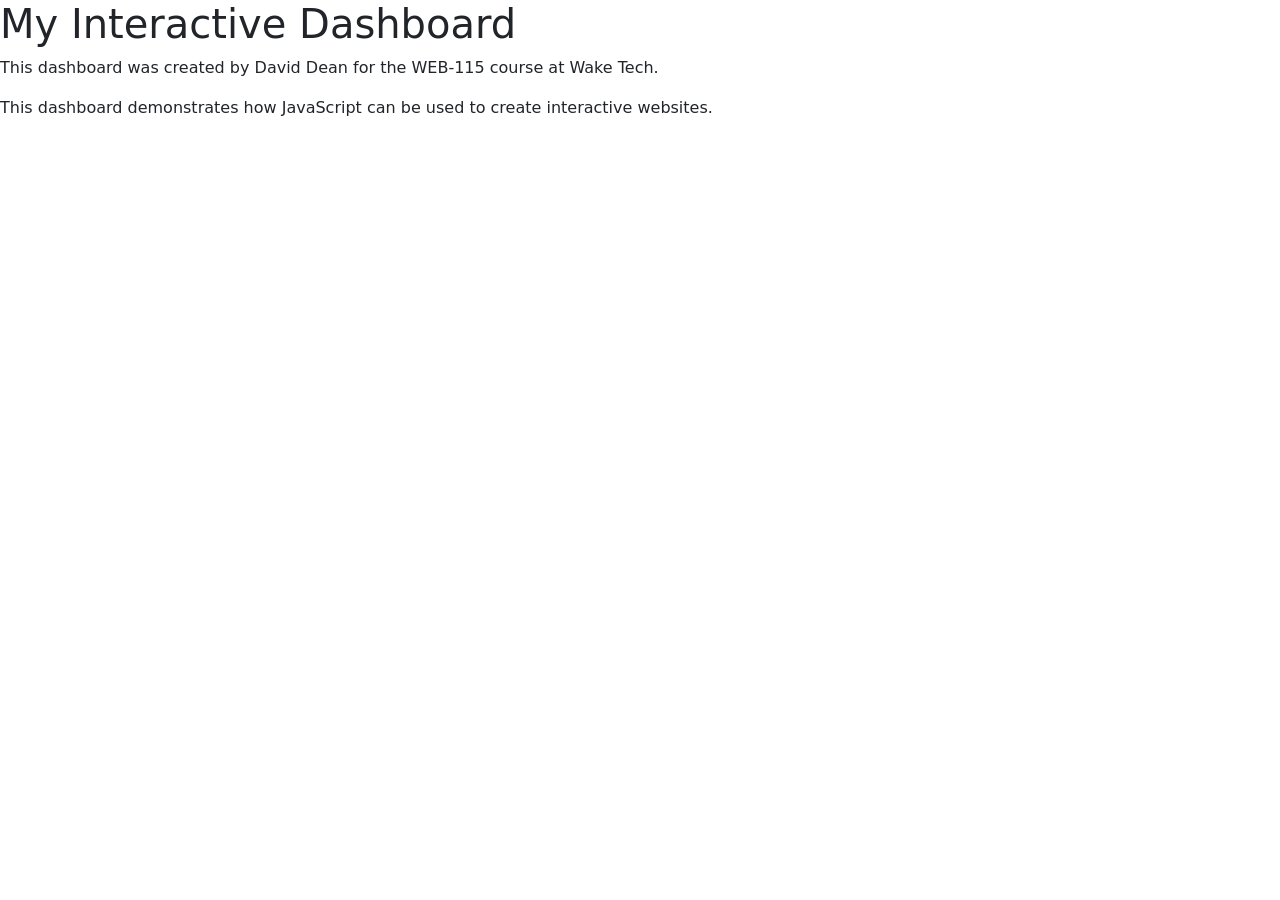
==== index.html @ 747dcf41 "Initial HTML, CSS and JavaScript code." ====
<!DOCTYPE html>
<html lang="en">
<head>
    <meta charset="UTF-8">
    <meta name="viewport" content="width=device-width, initial-scale=1.0">
    <meta name="description" content="My Interactive Dashboard">
    <title>My Interactive Dashboard</title>

    <link rel="stylesheet" href="css/style.css">

    <!-- External JavaScript -->
    <script defer src="js/script.js"></script>

    <!-- Bootstrap -->
    <link href="https://cdn.jsdelivr.net/npm/bootstrap@5.3.8/dist/css/bootstrap.min.css"
          rel="stylesheet"
          integrity="sha384-sRIl4kxILFvY47J16cr9ZwB07vP4J8+LH7qKQnuqkuIAvNWLzeN8tE5YBujZqJLB"
          crossorigin="anonymous">

    <script defer
            src="https://cdn.jsdelivr.net/npm/bootstrap@5.3.8/dist/js/bootstrap.bundle.min.js"
            integrity="sha384-FKyoEForCGlyvwx9Hj09JcYn3nv7wiPVlz7YYwJrWVcXK/BmnVDxM+D2scQbITxI"
            crossorigin="anonymous"></script>
</head>

<body>

    <header>
        <h1>My Interactive Dashboard</h1>
    </header>

    <p>
        This dashboard was created by David Dean for the WEB-115 course at Wake Tech.
    </p>

    <script>
        document.write("This dashboard demonstrates how JavaScript can be used to create interactive websites.");
    </script>

    <!-- The <noscript> is for web browsers with JavaScript rendering disabled. -->
    <noscript>
        Unfortunately, your web browser does not support JavaScript.
    </noscript>

    <div class="container">
        <div class="row">
            <!-- Dashboard Content -->
        </div>
    </div>

</body>
</html>
---- css/style.css ----
body {
    background-color: #f0f8ff;
    font-family: Arial, sans-serif;
}

h1 {
    font-size: 2.5rem;
    margin-bottom: 20px;
}
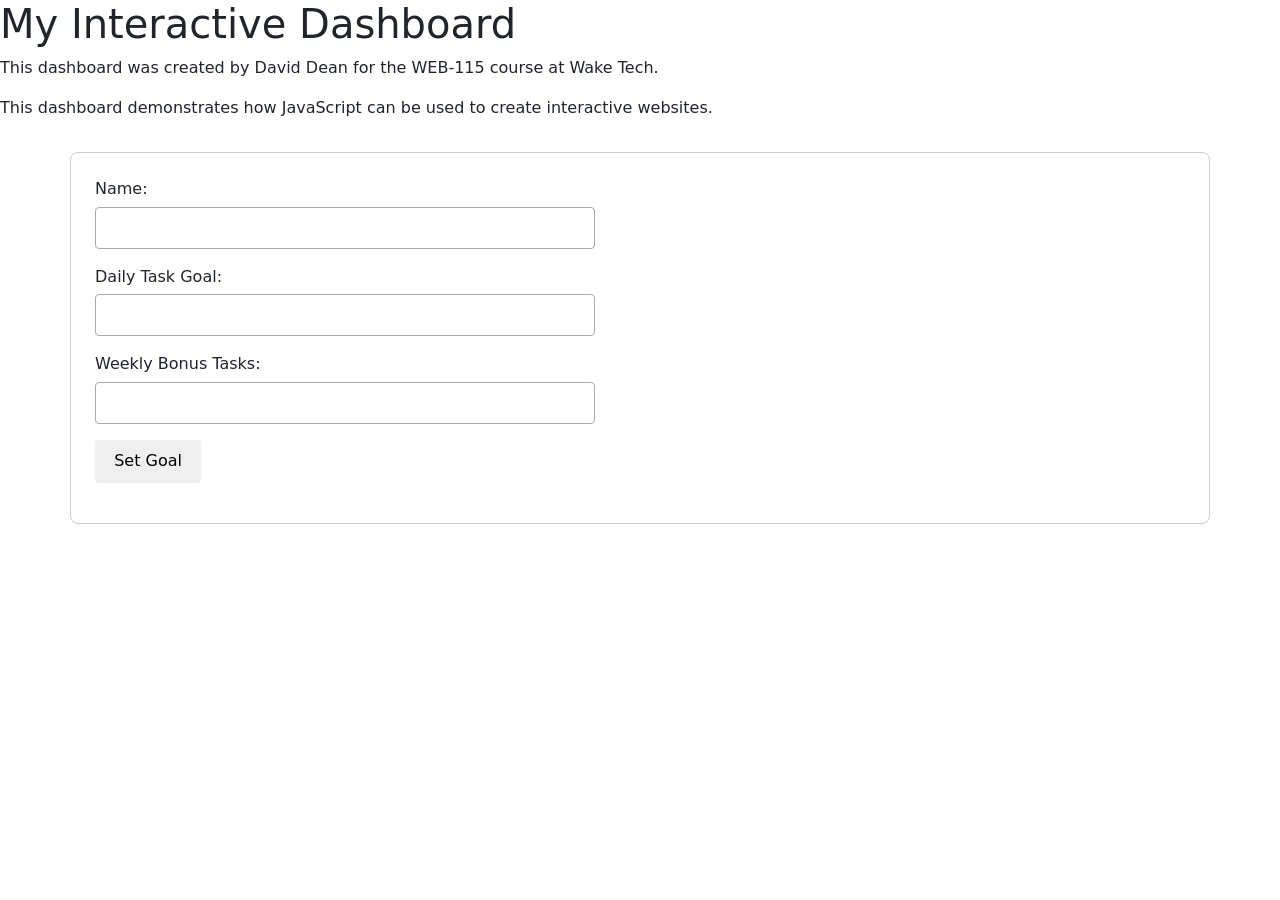
==== commit 12ba5e32: "Updated bad code from Mod 3. Removed unused files/scripts." ====
--- a/index.html
+++ b/index.html
@@ -8,8 +8,15 @@
 
     <link rel="stylesheet" href="css/style.css">
 
-    <!-- External JavaScript -->
-    <script defer src="js/script.js"></script>
+    <style>
+        .form-group { display: flex; flex-direction: column; gap: 0.35rem; }
+        .form-group input { padding: 0.5rem; border: 1px solid #aaa; border-radius: 4px; }
+        #weekly-tasks { margin-top: 2rem; padding: 1.5rem; border: 1px solid #ccc; border-radius: 8px; }
+        #weekly-goal-form { display: flex; flex-direction: column; gap: 1rem; max-width: 500px; }
+        #goal-btn { width: fit-content; padding: 0.6rem 1.2rem; border: none; border-radius: 4px; cursor: pointer; }
+        #goal-message { margin-top: 1rem; font-weight: 600; }
+    </style>
+
 
     <!-- Bootstrap -->
     <link href="https://cdn.jsdelivr.net/npm/bootstrap@5.3.8/dist/css/bootstrap.min.css"
@@ -44,7 +51,27 @@
 
     <div class="container">
         <div class="row">
-            <!-- Dashboard Content -->
+            <div class="col" id="weekly-tasks">
+                <script src="js\task-manager.js"></script>
+
+                <form id="weekly-goal-form">
+                    <div class="form-group">
+                        <label for="name">Name:</label>
+                        <input type="text" id="name" name="name" required>
+                    </div>
+                    <div class="form-group">
+                        <label for="daily-goal">Daily Task Goal:</label>
+                        <input type="number" id="daily-goal" name="daily-goal" min="0" required>
+                    </div>
+                    <div class="form-group">
+                        <label for="weekly-bonus">Weekly Bonus Tasks:</label>
+                        <input type="number" id="weekly-bonus" name="weekly-bonus" min="0" required>
+                    </div>
+                    <button type="submit" id="goal-btn">Set Goal</button>
+                </form>
+
+                <p id="goal-message"></p>
+            </div>
         </div>
     </div>
 
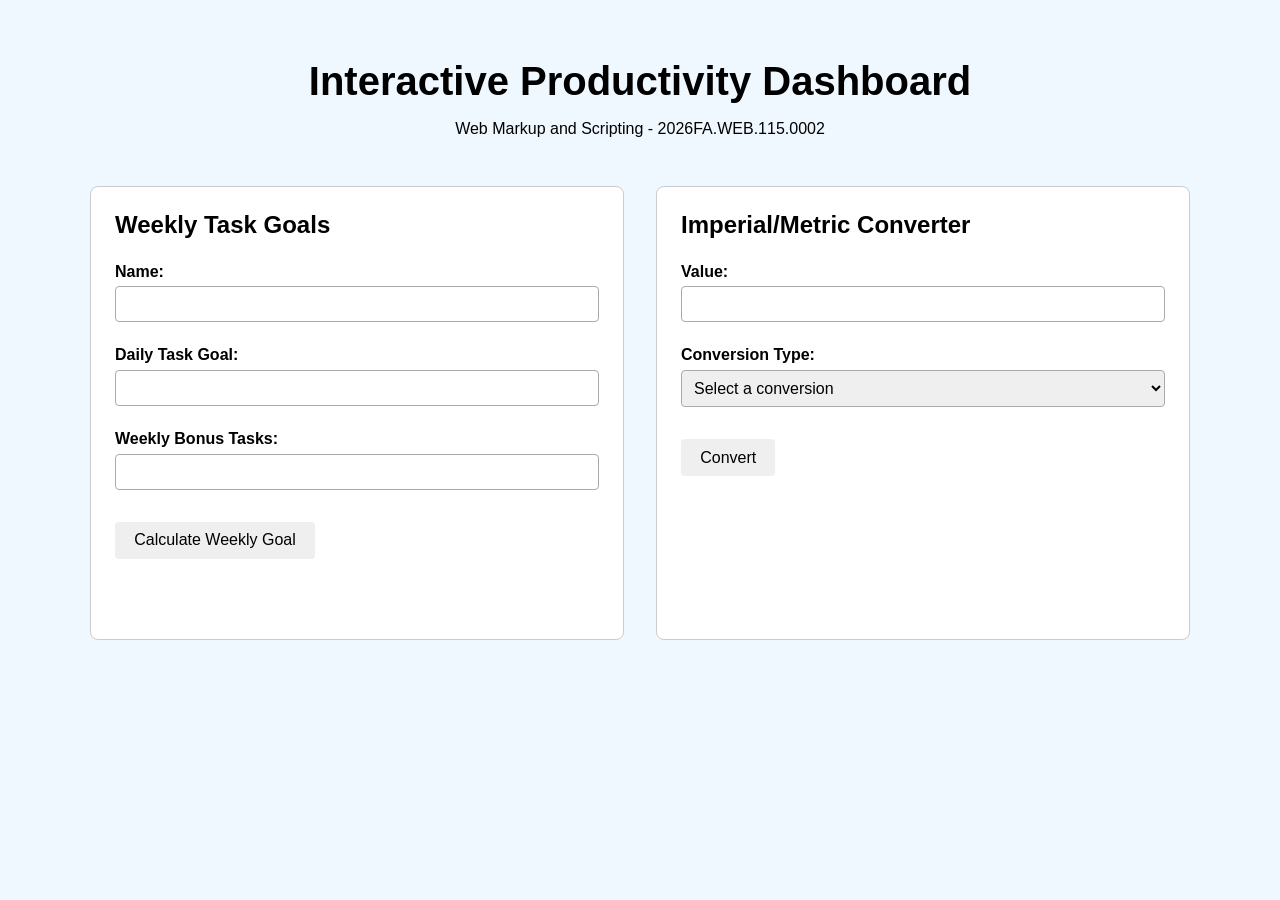
==== commit 440d7680: "Implemented working metric converter" ====
--- a/index.html
+++ b/index.html
@@ -3,76 +3,118 @@
 <head>
     <meta charset="UTF-8">
     <meta name="viewport" content="width=device-width, initial-scale=1.0">
-    <meta name="description" content="My Interactive Dashboard">
-    <title>My Interactive Dashboard</title>
-
+    <title>Interactive Productivity Dashboard</title>
     <link rel="stylesheet" href="css/style.css">
-
-    <style>
-        .form-group { display: flex; flex-direction: column; gap: 0.35rem; }
-        .form-group input { padding: 0.5rem; border: 1px solid #aaa; border-radius: 4px; }
-        #weekly-tasks { margin-top: 2rem; padding: 1.5rem; border: 1px solid #ccc; border-radius: 8px; }
-        #weekly-goal-form { display: flex; flex-direction: column; gap: 1rem; max-width: 500px; }
-        #goal-btn { width: fit-content; padding: 0.6rem 1.2rem; border: none; border-radius: 4px; cursor: pointer; }
-        #goal-message { margin-top: 1rem; font-weight: 600; }
-    </style>
-
-
-    <!-- Bootstrap -->
-    <link href="https://cdn.jsdelivr.net/npm/bootstrap@5.3.8/dist/css/bootstrap.min.css"
-          rel="stylesheet"
-          integrity="sha384-sRIl4kxILFvY47J16cr9ZwB07vP4J8+LH7qKQnuqkuIAvNWLzeN8tE5YBujZqJLB"
-          crossorigin="anonymous">
-
-    <script defer
-            src="https://cdn.jsdelivr.net/npm/bootstrap@5.3.8/dist/js/bootstrap.bundle.min.js"
-            integrity="sha384-FKyoEForCGlyvwx9Hj09JcYn3nv7wiPVlz7YYwJrWVcXK/BmnVDxM+D2scQbITxI"
-            crossorigin="anonymous"></script>
 </head>
 
 <body>
 
-    <header>
-        <h1>My Interactive Dashboard</h1>
-    </header>
+    <div class="container">
 
-    <p>
-        This dashboard was created by David Dean for the WEB-115 course at Wake Tech.
-    </p>
+        <header>
+            <h1>Interactive Productivity Dashboard</h1>
+            <p>Web Markup and Scripting - 2026FA.WEB.115.0002</p>
+        </header>
 
-    <script>
-        document.write("This dashboard demonstrates how JavaScript can be used to create interactive websites.");
-    </script>
+        <div class="row">
 
-    <!-- The <noscript> is for web browsers with JavaScript rendering disabled. -->
-    <noscript>
-        Unfortunately, your web browser does not support JavaScript.
-    </noscript>
+            <!-- Weekly Task Goals -->
+            <div class="col" id="weekly-tasks">
 
-    <div class="container">
-        <div class="row">
-            <div class="col" id="weekly-tasks">
-                <script src="js\task-manager.js"></script>
+                <h2>Weekly Task Goals</h2>
 
                 <form id="weekly-goal-form">
+
                     <div class="form-group">
-                        <label for="name">Name:</label>
-                        <input type="text" id="name" name="name" required>
+                        <label for="user-name">Name:</label>
+                        <input type="text" id="user-name" name="user-name" required>
                     </div>
+
                     <div class="form-group">
                         <label for="daily-goal">Daily Task Goal:</label>
                         <input type="number" id="daily-goal" name="daily-goal" min="0" required>
                     </div>
+
                     <div class="form-group">
-                        <label for="weekly-bonus">Weekly Bonus Tasks:</label>
-                        <input type="number" id="weekly-bonus" name="weekly-bonus" min="0" required>
+                        <label for="bonus-tasks">Weekly Bonus Tasks:</label>
+                        <input type="number" id="bonus-tasks" name="bonus-tasks" min="0" required>
                     </div>
-                    <button type="submit" id="goal-btn">Set Goal</button>
+
+                    <button type="submit" id="goal-btn">Calculate Weekly Goal</button>
+
                 </form>
 
                 <p id="goal-message"></p>
+
+                <script src="js/task-manager.js" defer></script>
+
             </div>
+
+
+            <!-- Imperial/Metric Converter -->
+            <div class="col" id="metric-converter">
+
+                <h2>Imperial/Metric Converter</h2>
+
+                <form id="metric-converter-form">
+
+                    <div class="form-group">
+                        <label for="metric-value">Value:</label>
+                        <input
+                            type="number"
+                            id="metric-value"
+                            name="metric-value"
+                            step="any"
+                            required
+                        >
+                    </div>
+
+                    <div class="form-group">
+                        <label for="conversion-type">Conversion Type:</label>
+
+                        <select id="conversion-type" name="conversion-type" required>
+                            <option value="">Select a conversion</option>
+                            <option value="inch to centimeter">
+                                Inch to Centimeter
+                            </option>
+                            <option value="foot to centimeter">
+                                Foot to Centimeter
+                            </option>
+                            <option value="yard to meter">
+                                Yard to Meter
+                            </option>
+                            <option value="mile to kilometer">
+                                Mile to Kilometer
+                            </option>
+                            <option value="centimeter to inch">
+                                Centimeter to Inch
+                            </option>
+                            <option value="centimeter to foot">
+                                Centimeter to Foot
+                            </option>
+                            <option value="meter to yard">
+                                Meter to Yard
+                            </option>
+                            <option value="kilometer to mile">
+                                Kilometer to Mile
+                            </option>
+                        </select>
+                    </div>
+
+                    <button type="submit" id="convert-btn">
+                        Convert
+                    </button>
+
+                </form>
+
+                <p id="conversion-result"></p>
+
+                <script src="js/metric-converter.js" defer></script>
+
+            </div>
+
         </div>
+
     </div>
 
 </body>
--- a/css/style.css
+++ b/css/style.css
@@ -1,9 +1,112 @@
 body {
     background-color: #f0f8ff;
     font-family: Arial, sans-serif;
+    margin: 0;
+    padding: 0;
+}
+
+.container {
+    max-width: 1100px;
+    margin: 0 auto;
+    padding: 2rem;
+}
+
+header {
+    text-align: center;
+    margin-bottom: 2rem;
 }
 
 h1 {
     font-size: 2.5rem;
-    margin-bottom: 20px;
+    margin-bottom: 0.5rem;
+}
+
+h2 {
+    margin-top: 0;
+    margin-bottom: 1.5rem;
+}
+
+.row {
+    display: flex;
+    flex-wrap: wrap;
+    gap: 2rem;
+}
+
+.col {
+    flex: 1 1 400px;
+}
+
+#weekly-tasks,
+#metric-converter {
+    margin-top: 1rem;
+    padding: 1.5rem;
+    border: 1px solid #ccc;
+    border-radius: 8px;
+    background-color: white;
+    box-sizing: border-box;
+}
+
+.form-group {
+    display: flex;
+    flex-direction: column;
+    gap: 0.35rem;
+    margin-bottom: 1rem;
+}
+
+.form-group label {
+    font-weight: bold;
+}
+
+.form-group input,
+.form-group select {
+    padding: 0.5rem;
+    border: 1px solid #aaa;
+    border-radius: 4px;
+    font-size: 1rem;
+    box-sizing: border-box;
+    width: 100%;
+}
+
+#weekly-goal-form,
+#metric-converter-form {
+    display: flex;
+    flex-direction: column;
+    gap: 0.5rem;
+    max-width: 500px;
+}
+
+#goal-btn,
+#convert-btn {
+    width: fit-content;
+    padding: 0.6rem 1.2rem;
+    border: none;
+    border-radius: 4px;
+    cursor: pointer;
+    font-size: 1rem;
+    margin-top: 0.5rem;
+}
+
+#goal-message,
+#conversion-result {
+    margin-top: 1rem;
+    font-weight: bold;
+    min-height: 1.5rem;
+}
+
+@media (max-width: 768px) {
+    .container {
+        padding: 1rem;
+    }
+
+    .row {
+        flex-direction: column;
+    }
+
+    .col {
+        flex: 1 1 100%;
+    }
+
+    h1 {
+        font-size: 2rem;
+    }
 }
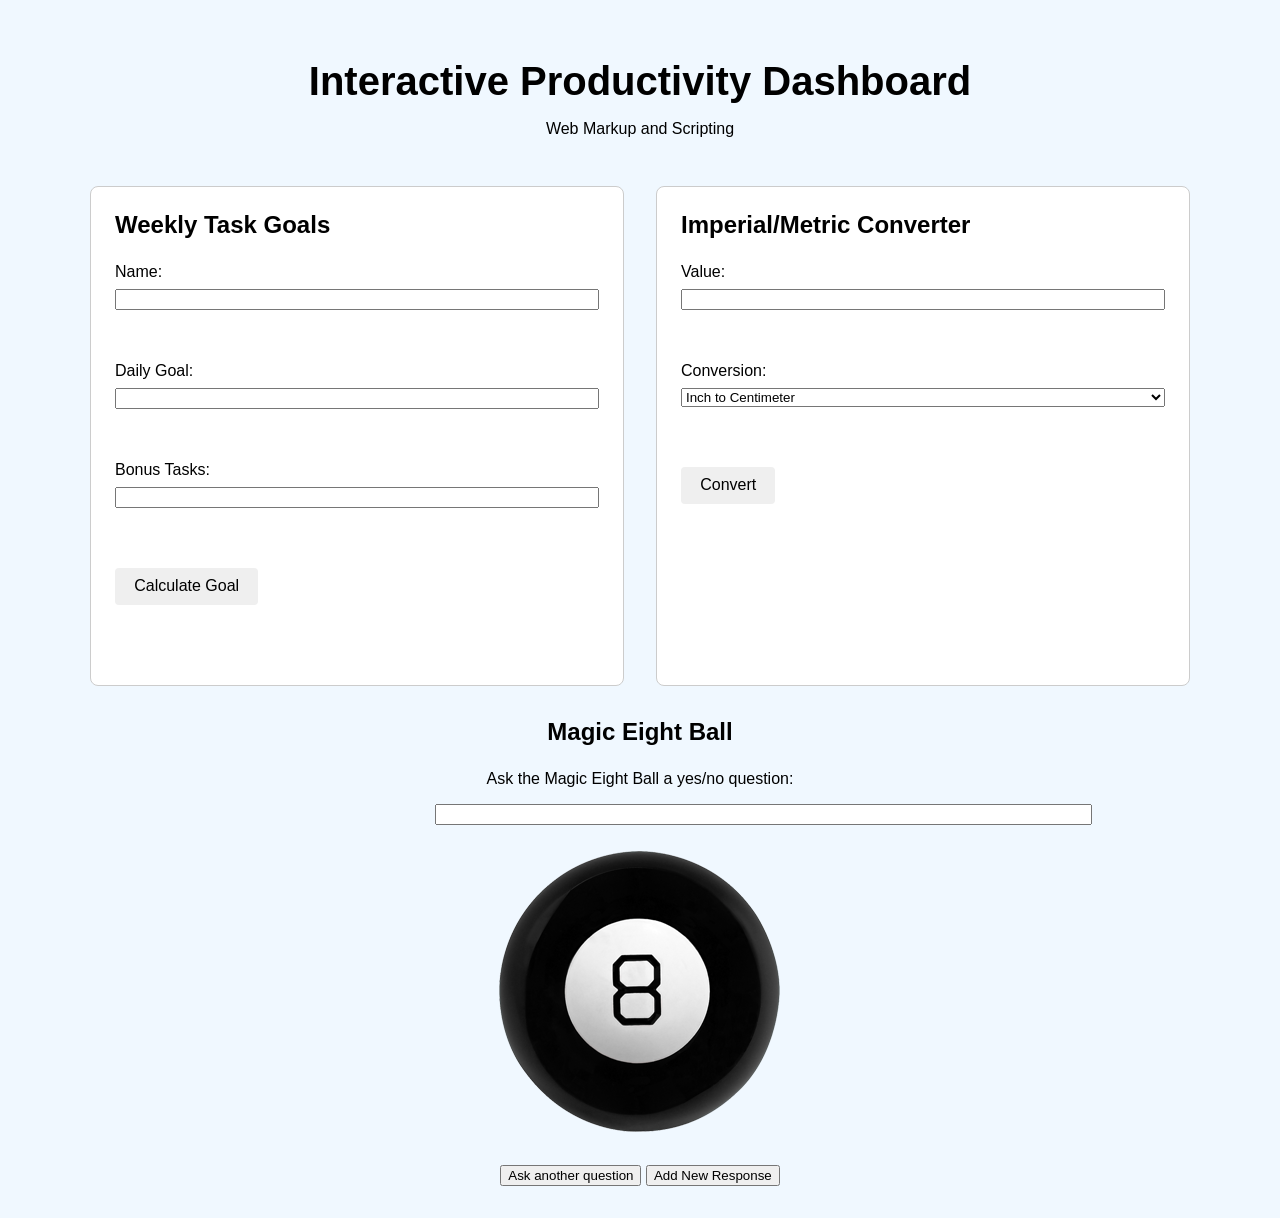
==== commit 6cedc64b: "Created development branch. Added 8-Ball mini-game with bonus feature included." ====
--- a/index.html
+++ b/index.html
@@ -4,6 +4,7 @@
     <meta charset="UTF-8">
     <meta name="viewport" content="width=device-width, initial-scale=1.0">
     <title>Interactive Productivity Dashboard</title>
+
     <link rel="stylesheet" href="css/style.css">
 </head>
 
@@ -13,7 +14,7 @@
 
         <header>
             <h1>Interactive Productivity Dashboard</h1>
-            <p>Web Markup and Scripting - 2026FA.WEB.115.0002</p>
+            <p>Web Markup and Scripting</p>
         </header>
 
         <div class="row">
@@ -21,26 +22,26 @@
             <!-- Weekly Task Goals -->
             <div class="col" id="weekly-tasks">
 
-                <h2>Weekly Task Goals</h2>
+                <h2 class="heading">Weekly Task Goals</h2>
 
                 <form id="weekly-goal-form">
 
-                    <div class="form-group">
-                        <label for="user-name">Name:</label>
-                        <input type="text" id="user-name" name="user-name" required>
-                    </div>
+                    <label for="user-name">Name:</label>
+                    <input type="text" id="user-name" name="user-name">
 
-                    <div class="form-group">
-                        <label for="daily-goal">Daily Task Goal:</label>
-                        <input type="number" id="daily-goal" name="daily-goal" min="0" required>
-                    </div>
+                    <br><br>
 
-                    <div class="form-group">
-                        <label for="bonus-tasks">Weekly Bonus Tasks:</label>
-                        <input type="number" id="bonus-tasks" name="bonus-tasks" min="0" required>
-                    </div>
+                    <label for="daily-goal">Daily Goal:</label>
+                    <input type="number" id="daily-goal" name="daily-goal">
 
-                    <button type="submit" id="goal-btn">Calculate Weekly Goal</button>
+                    <br><br>
+
+                    <label for="bonus-tasks">Bonus Tasks:</label>
+                    <input type="number" id="bonus-tasks" name="bonus-tasks">
+
+                    <br><br>
+
+                    <button id="goal-btn" type="submit">Calculate Goal</button>
 
                 </form>
 
@@ -54,54 +55,62 @@
             <!-- Imperial/Metric Converter -->
             <div class="col" id="metric-converter">
 
-                <h2>Imperial/Metric Converter</h2>
+                <h2 class="heading">Imperial/Metric Converter</h2>
 
                 <form id="metric-converter-form">
 
-                    <div class="form-group">
-                        <label for="metric-value">Value:</label>
-                        <input
-                            type="number"
-                            id="metric-value"
-                            name="metric-value"
-                            step="any"
-                            required
-                        >
-                    </div>
+                    <label for="metric-value">Value:</label>
+                    <input
+                        type="number"
+                        id="metric-value"
+                        name="metric-value"
+                        step="any"
+                        required
+                    >
 
-                    <div class="form-group">
-                        <label for="conversion-type">Conversion Type:</label>
+                    <br><br>
 
-                        <select id="conversion-type" name="conversion-type" required>
-                            <option value="">Select a conversion</option>
-                            <option value="inch to centimeter">
-                                Inch to Centimeter
-                            </option>
-                            <option value="foot to centimeter">
-                                Foot to Centimeter
-                            </option>
-                            <option value="yard to meter">
-                                Yard to Meter
-                            </option>
-                            <option value="mile to kilometer">
-                                Mile to Kilometer
-                            </option>
-                            <option value="centimeter to inch">
-                                Centimeter to Inch
-                            </option>
-                            <option value="centimeter to foot">
-                                Centimeter to Foot
-                            </option>
-                            <option value="meter to yard">
-                                Meter to Yard
-                            </option>
-                            <option value="kilometer to mile">
-                                Kilometer to Mile
-                            </option>
-                        </select>
-                    </div>
+                    <label for="conversion-type">Conversion:</label>
 
-                    <button type="submit" id="convert-btn">
+                    <select id="conversion-type" name="conversion-type">
+
+                        <option value="inch to centimeter">
+                            Inch to Centimeter
+                        </option>
+
+                        <option value="foot to centimeter">
+                            Foot to Centimeter
+                        </option>
+
+                        <option value="yard to meter">
+                            Yard to Meter
+                        </option>
+
+                        <option value="mile to kilometer">
+                            Mile to Kilometer
+                        </option>
+
+                        <option value="centimeter to inch">
+                            Centimeter to Inch
+                        </option>
+
+                        <option value="centimeter to foot">
+                            Centimeter to Foot
+                        </option>
+
+                        <option value="meter to yard">
+                            Meter to Yard
+                        </option>
+
+                        <option value="kilometer to mile">
+                            Kilometer to Mile
+                        </option>
+
+                    </select>
+
+                    <br><br>
+
+                    <button id="convert-btn" type="submit">
                         Convert
                     </button>
 
@@ -113,9 +122,68 @@
 
             </div>
 
+
+            <!-- Magic Eight Ball -->
+            <div class="col" id="magic-eight-ball">
+
+                <h2 class="heading">Magic Eight Ball</h2>
+
+                <form>
+
+                    <p>Ask the Magic Eight Ball a yes/no question:</p>
+
+                    <input
+                        id="question"
+                        name="question"
+                        size="80"
+                    >
+
+                    <br><br>
+
+                    <div id="magicEightBall">
+
+                        <div id="circle"></div>
+
+                        <img
+                            id="ball"
+                            src="img/magic-eight-ball.png"
+                            alt="Magic Eight Ball"
+                        >
+
+                    </div>
+
+                    <br>
+
+                    <button
+                        id="reset"
+                        name="reset"
+                        type="reset"
+                    >
+                        Ask another question
+                    </button>
+
+                    <button
+                        id="add-response"
+                        type="button"
+                    >
+                        Add New Response
+                    </button>
+
+                    <br>
+
+                </form>
+
+            </div>
+
         </div>
 
     </div>
 
+    <!-- Magic Eight Ball JavaScript -->
+    <script src="js/magic-eight-ball.js" defer></script>
+
+    <!-- Magic Eight Ball CSS -->
+    <link rel="stylesheet" href="css/magic-eight-ball.css">
+
 </body>
 </html>
--- a/css/magic-eight-ball.css
+++ b/css/magic-eight-ball.css
@@ -0,0 +1,62 @@
+#magic-eight-ball {
+  max-width: 410px;
+  text-align: center;
+  margin: auto;
+}
+
+#magicEightBall {
+  position: relative;
+}
+
+#circle {
+  font-size: 14pt;
+  font-weight: bold;
+  background-color: white;
+  color: black;
+  position: absolute;
+
+  /* Center the circle horizontally inside the ball */
+  left: 50%;
+  top: 50%;
+  transform: translate(-50%, -50%);
+
+  height: 220px;
+  width: 220px;
+  border-radius: 50%;
+  text-wrap: wrap;
+  display: none;
+
+  /* Center the answer text */
+  align-items: center;
+  justify-content: center;
+  text-align: center;
+  padding: 20px;
+  box-sizing: border-box;
+}
+
+#ball {
+  max-width: 100%;
+}
+
+img:active {
+  animation: shake 1s;
+  animation-iteration-count: infinite;
+}
+
+img:visited {
+  animation: none;
+}
+
+@keyframes shake {
+  0% { transform: translate(1px, 1px) rotate(0deg); }
+  10% { transform: translate(-1px, -2px) rotate(-1deg); }
+  20% { transform: translate(-3px, 0px) rotate(1deg); }
+  30% { transform: translate(3px, 2px) rotate(0deg); }
+  40% { transform: translate(1px, -1px) rotate(1deg); }
+  50% { transform: translate(-1px, 2px) rotate(-1deg); }
+  60% { transform: translate(-3px, 1px) rotate(0deg); }
+  70% { transform: translate(3px, 1px) rotate(-1deg); }
+  80% { transform: translate(-1px, -1px) rotate(1deg); }
+  90% { transform: translate(1px, 2px) rotate(0deg); }
+  100% { transform: translate(1px, -2px) rotate(-1deg); }
+}
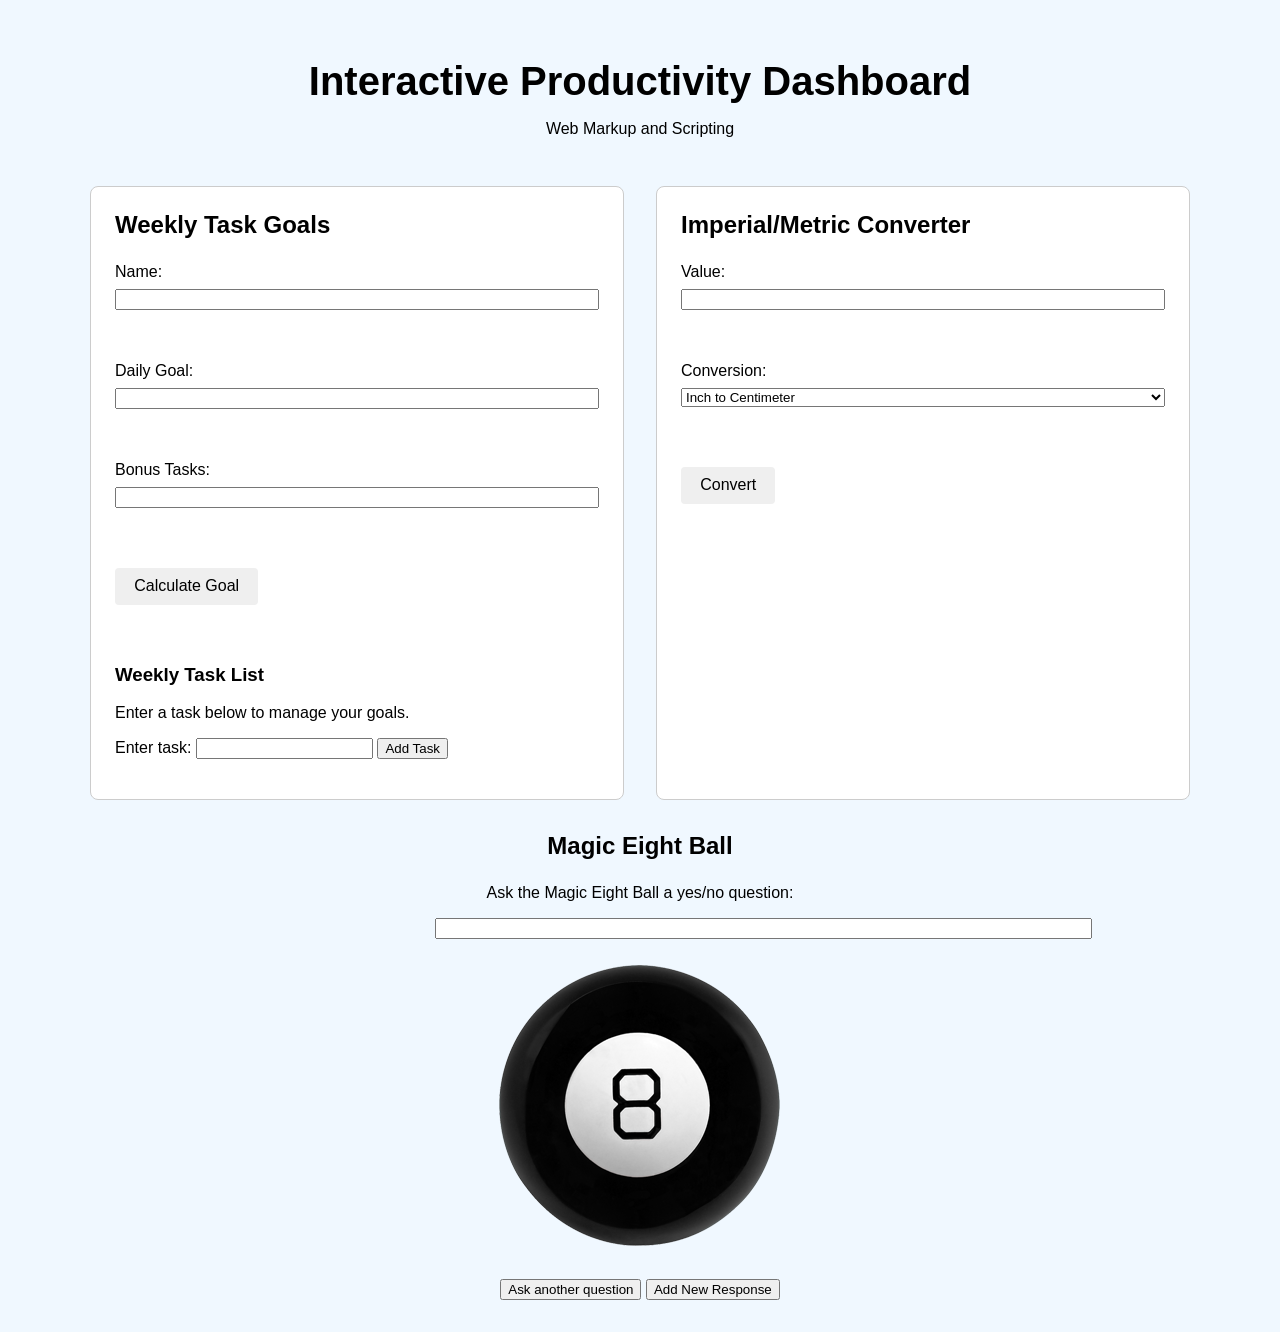
==== commit 00f0ab24: "Add weekly task list UI This change updates the weekly goal form to use the correct field IDs and ad" ====
--- a/index.html
+++ b/index.html
@@ -47,6 +47,24 @@
 
                 <p id="goal-message"></p>
 
+                <!-- Weekly Task List -->
+                <div id="task-list">
+
+                    <h3>Weekly Task List</h3>
+
+                    <p>Enter a task below to manage your goals.</p>
+
+                    <form>
+                        <label for="task-name">Enter task:</label>
+                        <input type="text" id="task-name">
+
+                        <button id="add-task" type="button">
+                            Add Task
+                        </button>
+                    </form>
+
+                </div>
+
                 <script src="js/task-manager.js" defer></script>
 
             </div>
@@ -60,6 +78,7 @@
                 <form id="metric-converter-form">
 
                     <label for="metric-value">Value:</label>
+
                     <input
                         type="number"
                         id="metric-value"
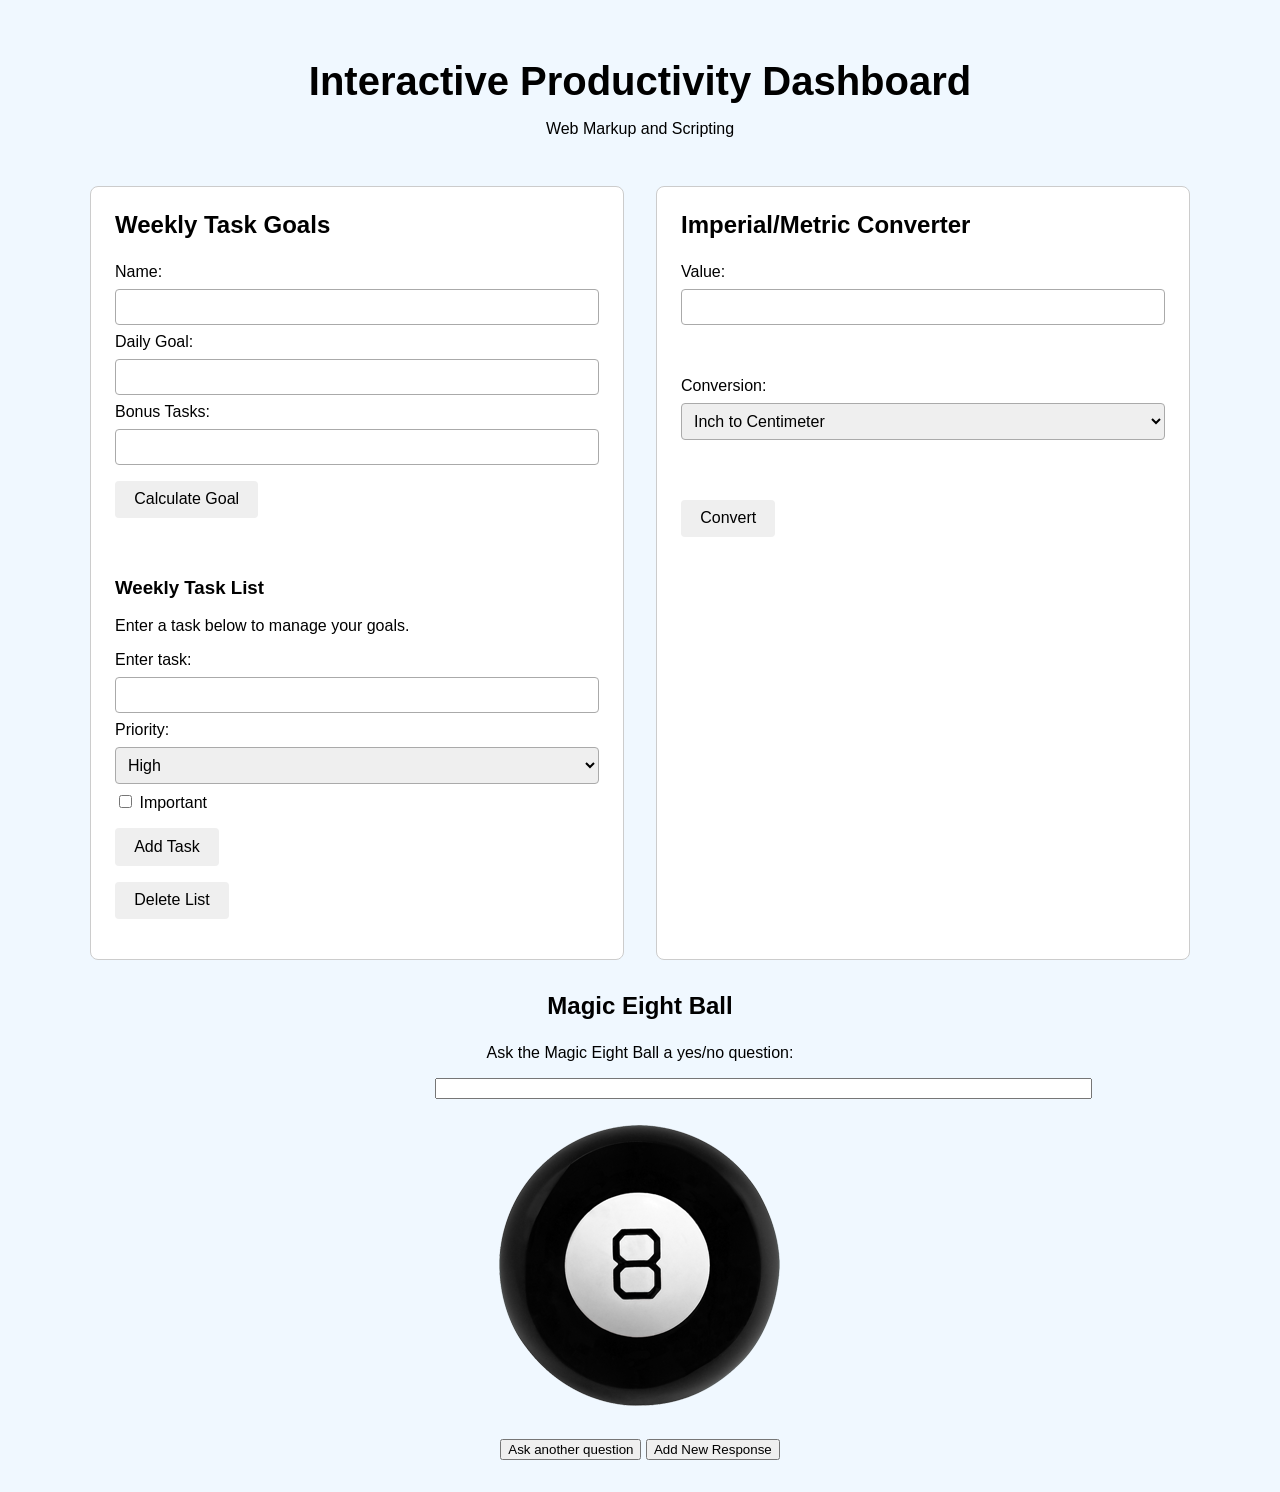
==== commit 0cb023c5: "Reorganized all files, added Start/End comments to each section of code" ====
--- a/index.html
+++ b/index.html
@@ -1,11 +1,13 @@
 <!DOCTYPE html>
 <html lang="en">
+
 <head>
     <meta charset="UTF-8">
     <meta name="viewport" content="width=device-width, initial-scale=1.0">
     <title>Interactive Productivity Dashboard</title>
 
     <link rel="stylesheet" href="css/style.css">
+    <link rel="stylesheet" href="css/magic-eight-ball.css">
 </head>
 
 <body>
@@ -29,19 +31,13 @@
                     <label for="user-name">Name:</label>
                     <input type="text" id="user-name" name="user-name">
 
-                    <br><br>
-
                     <label for="daily-goal">Daily Goal:</label>
                     <input type="number" id="daily-goal" name="daily-goal">
-
-                    <br><br>
 
                     <label for="bonus-tasks">Bonus Tasks:</label>
                     <input type="number" id="bonus-tasks" name="bonus-tasks">
 
-                    <br><br>
-
-                    <button id="goal-btn" type="submit">Calculate Goal</button>
+                    <button id="goal-btn" type="button">Calculate Goal</button>
 
                 </form>
 
@@ -54,18 +50,31 @@
 
                     <p>Enter a task below to manage your goals.</p>
 
-                    <form>
+                    <form id="task-form">
+
                         <label for="task-name">Enter task:</label>
-                        <input type="text" id="task-name">
+                        <input type="text" id="task-name" name="task-name">
 
-                        <button id="add-task" type="button">
-                            Add Task
-                        </button>
+                        <label for="task-priority">Priority:</label>
+                        <select id="task-priority" name="task-priority">
+                            <option value="High">High</option>
+                            <option value="Medium">Medium</option>
+                            <option value="Low">Low</option>
+                        </select>
+
+                        <label for="task-important">
+                            <input type="checkbox" id="task-important" name="task-important">
+                            Important
+                        </label>
+
+                        <button id="add-task" type="button">Add Task</button>
+                        <button id="delete-list" type="button">Delete List</button>
+
                     </form>
 
+                    <ul id="task-items"></ul>
+
                 </div>
-
-                <script src="js/task-manager.js" defer></script>
 
             </div>
 
@@ -78,14 +87,7 @@
                 <form id="metric-converter-form">
 
                     <label for="metric-value">Value:</label>
-
-                    <input
-                        type="number"
-                        id="metric-value"
-                        name="metric-value"
-                        step="any"
-                        required
-                    >
+                    <input type="number" id="metric-value" name="metric-value" step="any" required>
 
                     <br><br>
 
@@ -129,15 +131,13 @@
 
                     <br><br>
 
-                    <button id="convert-btn" type="submit">
+                    <button id="convert-btn" type="button">
                         Convert
                     </button>
 
                 </form>
 
                 <p id="conversion-result"></p>
-
-                <script src="js/metric-converter.js" defer></script>
 
             </div>
 
@@ -151,11 +151,7 @@
 
                     <p>Ask the Magic Eight Ball a yes/no question:</p>
 
-                    <input
-                        id="question"
-                        name="question"
-                        size="80"
-                    >
+                    <input id="question" name="question" size="80">
 
                     <br><br>
 
@@ -163,28 +159,17 @@
 
                         <div id="circle"></div>
 
-                        <img
-                            id="ball"
-                            src="img/magic-eight-ball.png"
-                            alt="Magic Eight Ball"
-                        >
+                        <img id="ball" src="img/magic-eight-ball.png" alt="Magic Eight Ball">
 
                     </div>
 
                     <br>
 
-                    <button
-                        id="reset"
-                        name="reset"
-                        type="reset"
-                    >
+                    <button id="reset" name="reset" type="reset">
                         Ask another question
                     </button>
 
-                    <button
-                        id="add-response"
-                        type="button"
-                    >
+                    <button id="add-response" type="button">
                         Add New Response
                     </button>
 
@@ -198,11 +183,10 @@
 
     </div>
 
-    <!-- Magic Eight Ball JavaScript -->
+    <script src="js/task-manager.js" defer></script>
+    <script src="js/metric-converter.js" defer></script>
     <script src="js/magic-eight-ball.js" defer></script>
 
-    <!-- Magic Eight Ball CSS -->
-    <link rel="stylesheet" href="css/magic-eight-ball.css">
+</body>
 
-</body>
 </html>
--- a/css/style.css
+++ b/css/style.css
@@ -46,28 +46,8 @@
     box-sizing: border-box;
 }
 
-.form-group {
-    display: flex;
-    flex-direction: column;
-    gap: 0.35rem;
-    margin-bottom: 1rem;
-}
-
-.form-group label {
-    font-weight: bold;
-}
-
-.form-group input,
-.form-group select {
-    padding: 0.5rem;
-    border: 1px solid #aaa;
-    border-radius: 4px;
-    font-size: 1rem;
-    box-sizing: border-box;
-    width: 100%;
-}
-
 #weekly-goal-form,
+#task-form,
 #metric-converter-form {
     display: flex;
     flex-direction: column;
@@ -75,7 +55,25 @@
     max-width: 500px;
 }
 
+#weekly-goal-form input,
+#task-form input,
+#task-form select,
+#metric-converter-form input,
+#metric-converter-form select {
+    padding: 0.5rem;
+    border: 1px solid #aaa;
+    border-radius: 4px;
+    font-size: 1rem;
+    box-sizing: border-box;
+}
+
+#task-form input[type="checkbox"] {
+    width: auto;
+}
+
 #goal-btn,
+#add-task,
+#delete-list,
 #convert-btn {
     width: fit-content;
     padding: 0.6rem 1.2rem;
@@ -91,6 +89,20 @@
     margin-top: 1rem;
     font-weight: bold;
     min-height: 1.5rem;
+}
+
+#task-items {
+    padding-left: 1.5rem;
+}
+
+#task-items li {
+    margin-top: 0.75rem;
+}
+
+#task-items button {
+    margin-left: 0.75rem;
+    padding: 0.3rem 0.6rem;
+    cursor: pointer;
 }
 
 @media (max-width: 768px) {
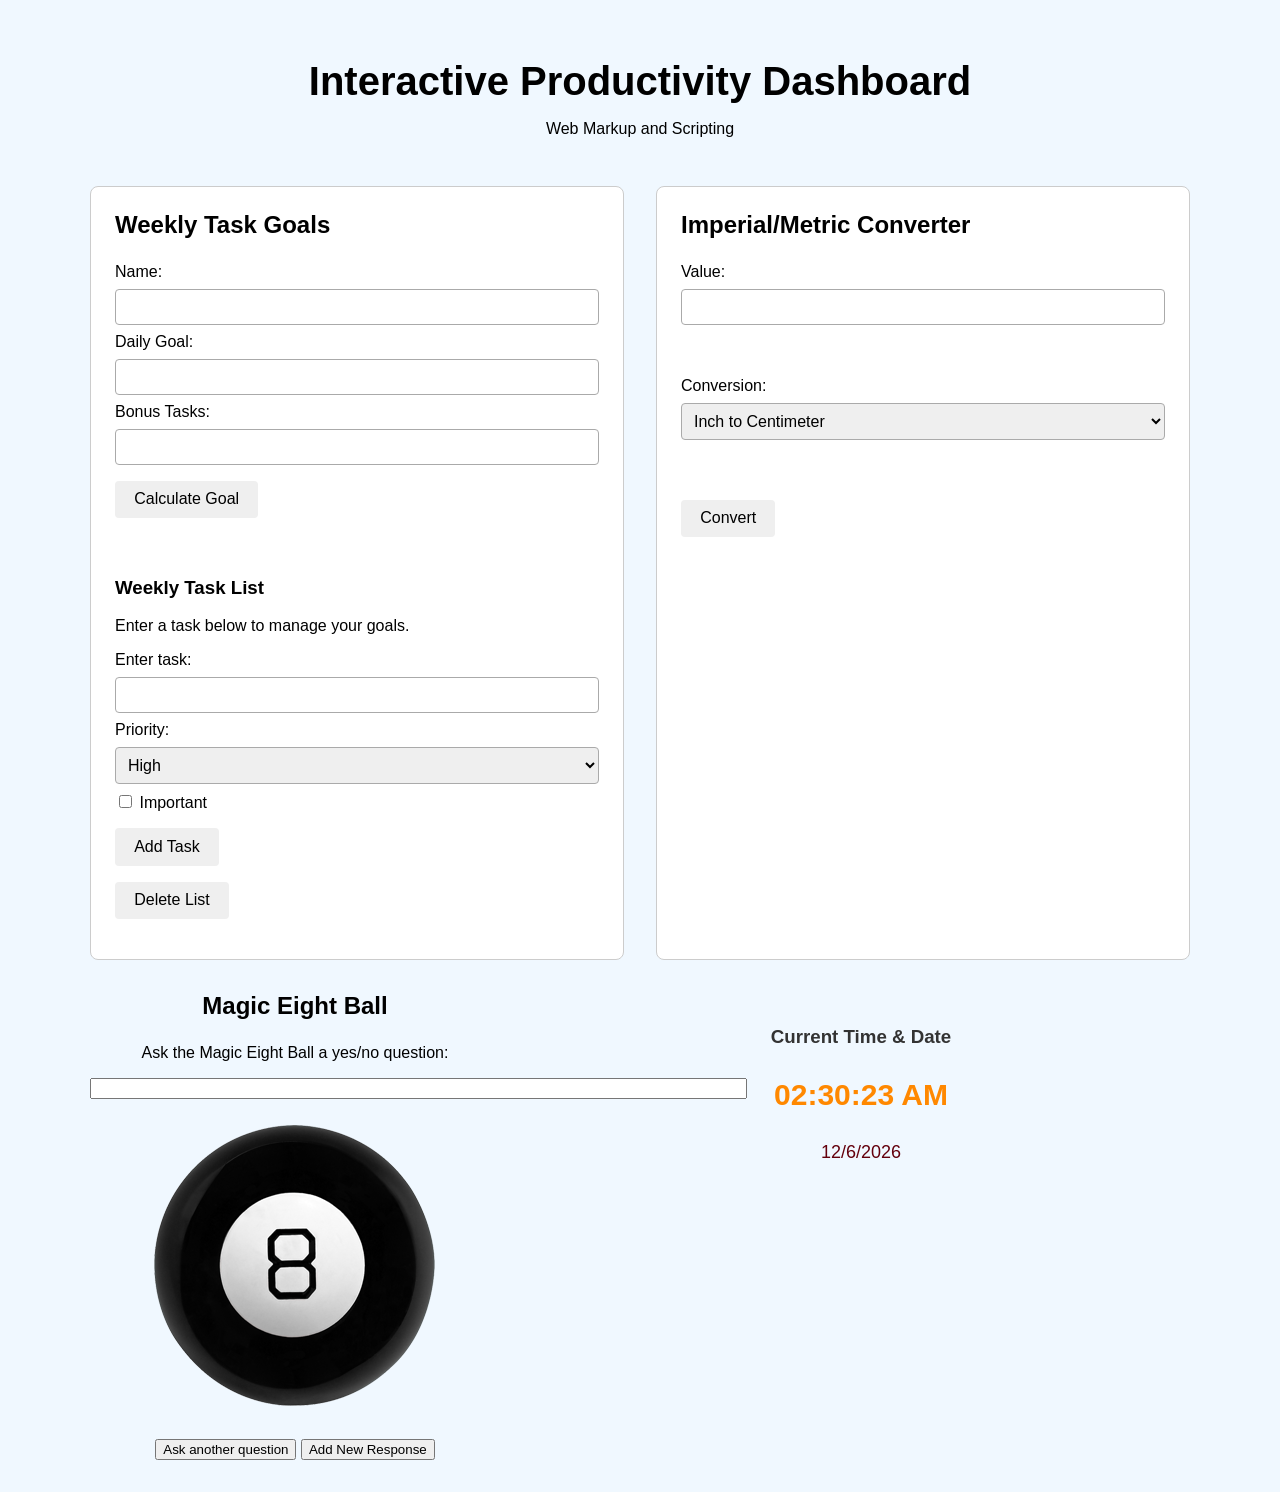
==== commit fc716fb3: "Added live clock, updated Readme" ====
--- a/index.html
+++ b/index.html
@@ -8,6 +8,7 @@
 
     <link rel="stylesheet" href="css/style.css">
     <link rel="stylesheet" href="css/magic-eight-ball.css">
+    <link rel="stylesheet" href="css/digital-clock.css">
 </head>
 
 <body>
@@ -19,173 +20,191 @@
             <p>Web Markup and Scripting</p>
         </header>
 
-        <div class="row">
-
-            <!-- Weekly Task Goals -->
-            <div class="col" id="weekly-tasks">
-
-                <h2 class="heading">Weekly Task Goals</h2>
-
-                <form id="weekly-goal-form">
-
-                    <label for="user-name">Name:</label>
-                    <input type="text" id="user-name" name="user-name">
-
-                    <label for="daily-goal">Daily Goal:</label>
-                    <input type="number" id="daily-goal" name="daily-goal">
-
-                    <label for="bonus-tasks">Bonus Tasks:</label>
-                    <input type="number" id="bonus-tasks" name="bonus-tasks">
-
-                    <button id="goal-btn" type="button">Calculate Goal</button>
-
-                </form>
-
-                <p id="goal-message"></p>
-
-                <!-- Weekly Task List -->
-                <div id="task-list">
-
-                    <h3>Weekly Task List</h3>
-
-                    <p>Enter a task below to manage your goals.</p>
-
-                    <form id="task-form">
-
-                        <label for="task-name">Enter task:</label>
-                        <input type="text" id="task-name" name="task-name">
-
-                        <label for="task-priority">Priority:</label>
-                        <select id="task-priority" name="task-priority">
-                            <option value="High">High</option>
-                            <option value="Medium">Medium</option>
-                            <option value="Low">Low</option>
+        <main>
+
+            <div class="row">
+
+                <!-- Weekly Task Goals -->
+                <div class="col" id="weekly-tasks">
+
+                    <h2 class="heading">Weekly Task Goals</h2>
+
+                    <form id="weekly-goal-form">
+
+                        <label for="user-name">Name:</label>
+                        <input type="text" id="user-name" name="user-name">
+
+                        <label for="daily-goal">Daily Goal:</label>
+                        <input type="number" id="daily-goal" name="daily-goal">
+
+                        <label for="bonus-tasks">Bonus Tasks:</label>
+                        <input type="number" id="bonus-tasks" name="bonus-tasks">
+
+                        <button id="goal-btn" type="button">Calculate Goal</button>
+
+                    </form>
+
+                    <p id="goal-message"></p>
+
+                    <!-- Weekly Task List -->
+                    <div id="task-list">
+
+                        <h3>Weekly Task List</h3>
+
+                        <p>Enter a task below to manage your goals.</p>
+
+                        <form id="task-form">
+
+                            <label for="task-name">Enter task:</label>
+                            <input type="text" id="task-name" name="task-name">
+
+                            <label for="task-priority">Priority:</label>
+                            <select id="task-priority" name="task-priority">
+                                <option value="High">High</option>
+                                <option value="Medium">Medium</option>
+                                <option value="Low">Low</option>
+                            </select>
+
+                            <label for="task-important">
+                                <input type="checkbox" id="task-important" name="task-important">
+                                Important
+                            </label>
+
+                            <button id="add-task" type="button">Add Task</button>
+                            <button id="delete-list" type="button">Delete List</button>
+
+                        </form>
+
+                        <ul id="task-items"></ul>
+
+                    </div>
+
+                </div>
+
+
+                <!-- Imperial/Metric Converter -->
+                <div class="col" id="metric-converter">
+
+                    <h2 class="heading">Imperial/Metric Converter</h2>
+
+                    <form id="metric-converter-form">
+
+                        <label for="metric-value">Value:</label>
+                        <input type="number" id="metric-value" name="metric-value" step="any" required>
+
+                        <br><br>
+
+                        <label for="conversion-type">Conversion:</label>
+
+                        <select id="conversion-type" name="conversion-type">
+
+                            <option value="inch to centimeter">
+                                Inch to Centimeter
+                            </option>
+
+                            <option value="foot to centimeter">
+                                Foot to Centimeter
+                            </option>
+
+                            <option value="yard to meter">
+                                Yard to Meter
+                            </option>
+
+                            <option value="mile to kilometer">
+                                Mile to Kilometer
+                            </option>
+
+                            <option value="centimeter to inch">
+                                Centimeter to Inch
+                            </option>
+
+                            <option value="centimeter to foot">
+                                Centimeter to Foot
+                            </option>
+
+                            <option value="meter to yard">
+                                Meter to Yard
+                            </option>
+
+                            <option value="kilometer to mile">
+                                Kilometer to Mile
+                            </option>
+
                         </select>
 
-                        <label for="task-important">
-                            <input type="checkbox" id="task-important" name="task-important">
-                            Important
-                        </label>
-
-                        <button id="add-task" type="button">Add Task</button>
-                        <button id="delete-list" type="button">Delete List</button>
+                        <br><br>
+
+                        <button id="convert-btn" type="button">
+                            Convert
+                        </button>
 
                     </form>
 
-                    <ul id="task-items"></ul>
+                    <p id="conversion-result"></p>
+
+                </div>
+
+
+                <!-- Magic Eight Ball -->
+                <div class="col" id="magic-eight-ball">
+
+                    <h2 class="heading">Magic Eight Ball</h2>
+
+                    <form>
+
+                        <p>Ask the Magic Eight Ball a yes/no question:</p>
+
+                        <input id="question" name="question" size="80">
+
+                        <br><br>
+
+                        <div id="magicEightBall">
+
+                            <div id="circle"></div>
+
+                            <img id="ball" src="img/magic-eight-ball.png" alt="Magic Eight Ball">
+
+                        </div>
+
+                        <br>
+
+                        <button id="reset" name="reset" type="reset">
+                            Ask another question
+                        </button>
+
+                        <button id="add-response" type="button">
+                            Add New Response
+                        </button>
+
+                        <br>
+
+                    </form>
+
+                </div>
+
+
+                <!-- Digital Clock -->
+                <div class="col" id="digital-clock">
+
+                    <h3>Current Time & Date</h3>
+
+                    <p id="clock-face"></p>
+
+                    <p id="calendar-date"></p>
 
                 </div>
 
             </div>
 
-
-            <!-- Imperial/Metric Converter -->
-            <div class="col" id="metric-converter">
-
-                <h2 class="heading">Imperial/Metric Converter</h2>
-
-                <form id="metric-converter-form">
-
-                    <label for="metric-value">Value:</label>
-                    <input type="number" id="metric-value" name="metric-value" step="any" required>
-
-                    <br><br>
-
-                    <label for="conversion-type">Conversion:</label>
-
-                    <select id="conversion-type" name="conversion-type">
-
-                        <option value="inch to centimeter">
-                            Inch to Centimeter
-                        </option>
-
-                        <option value="foot to centimeter">
-                            Foot to Centimeter
-                        </option>
-
-                        <option value="yard to meter">
-                            Yard to Meter
-                        </option>
-
-                        <option value="mile to kilometer">
-                            Mile to Kilometer
-                        </option>
-
-                        <option value="centimeter to inch">
-                            Centimeter to Inch
-                        </option>
-
-                        <option value="centimeter to foot">
-                            Centimeter to Foot
-                        </option>
-
-                        <option value="meter to yard">
-                            Meter to Yard
-                        </option>
-
-                        <option value="kilometer to mile">
-                            Kilometer to Mile
-                        </option>
-
-                    </select>
-
-                    <br><br>
-
-                    <button id="convert-btn" type="button">
-                        Convert
-                    </button>
-
-                </form>
-
-                <p id="conversion-result"></p>
-
-            </div>
-
-
-            <!-- Magic Eight Ball -->
-            <div class="col" id="magic-eight-ball">
-
-                <h2 class="heading">Magic Eight Ball</h2>
-
-                <form>
-
-                    <p>Ask the Magic Eight Ball a yes/no question:</p>
-
-                    <input id="question" name="question" size="80">
-
-                    <br><br>
-
-                    <div id="magicEightBall">
-
-                        <div id="circle"></div>
-
-                        <img id="ball" src="img/magic-eight-ball.png" alt="Magic Eight Ball">
-
-                    </div>
-
-                    <br>
-
-                    <button id="reset" name="reset" type="reset">
-                        Ask another question
-                    </button>
-
-                    <button id="add-response" type="button">
-                        Add New Response
-                    </button>
-
-                    <br>
-
-                </form>
-
-            </div>
-
-        </div>
+        </main>
 
     </div>
 
+    <!-- JavaScript Files -->
     <script src="js/task-manager.js" defer></script>
     <script src="js/metric-converter.js" defer></script>
     <script src="js/magic-eight-ball.js" defer></script>
+    <script src="js/digital-clock.js" defer></script>
 
 </body>
 
--- a/css/digital-clock.css
+++ b/css/digital-clock.css
@@ -0,0 +1,17 @@
+
+#digital-clock {
+    text-align: center;
+    color: #333333;
+    padding: 15px;
+}
+
+#clock-face {
+    font-size: 30px;
+    font-weight: bold;
+    color: rgb(255, 136, 0);
+}
+
+#calendar-date {
+    font-size: 18px;
+    color: rgb(100, 0, 13);
+}
